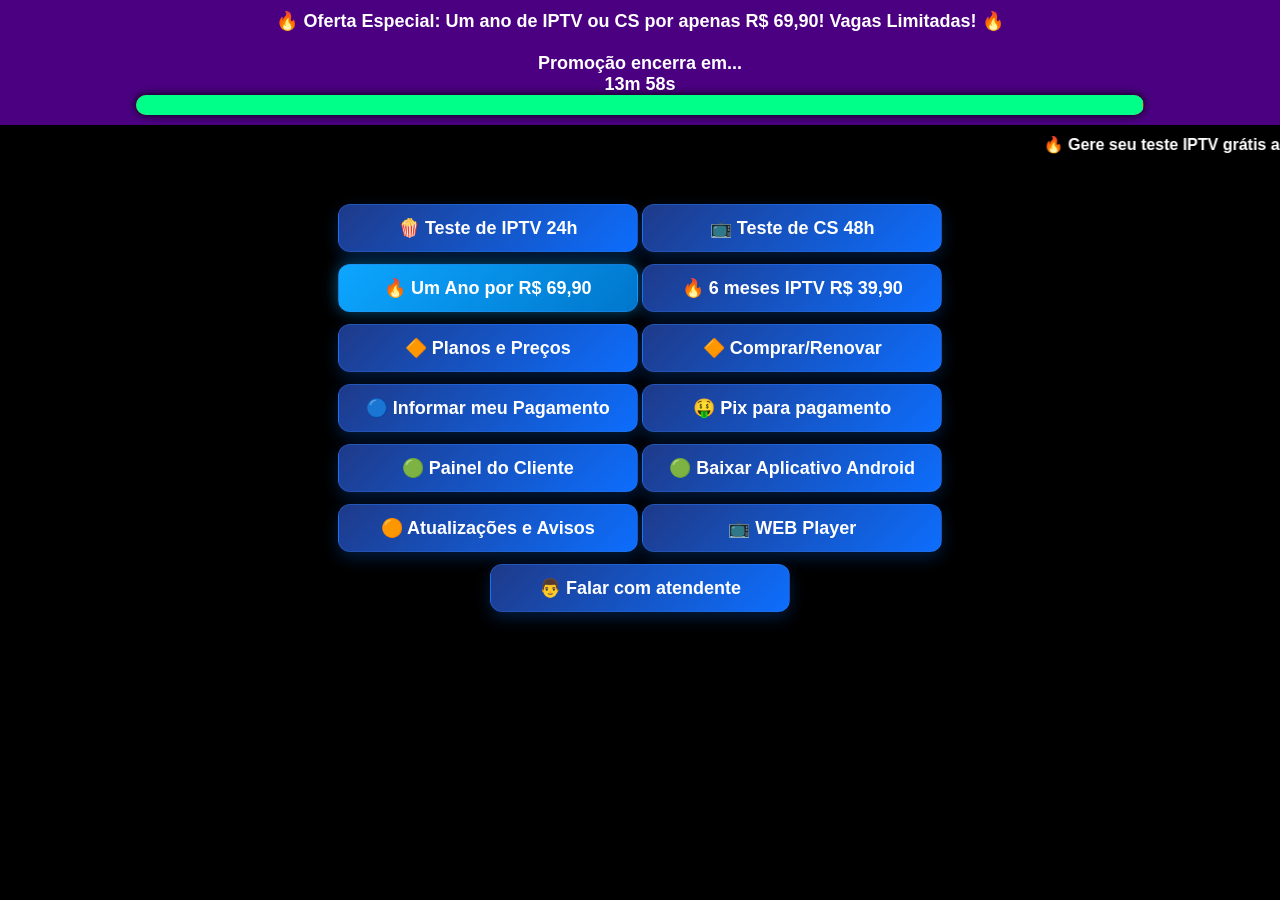
==== menu/index.html @ c9466873 "Update index.html" ====
<!DOCTYPE html>
<html lang="pt-br">
<head>
    <meta charset="UTF-8">
    <meta name="viewport" content="width=device-width, initial-scale=1.0">
    <meta name="robots" content="noindex, nofollow">
    <title>MENU Atendimento</title>
    <style>
        /* Fundo com imagem */
        .background {
            position: fixed;
            top: 0;
            left: 0;
            width: 100%;
            height: 100%;
            background-color: rgba(0, 0, 0, 0.5);
            background: url('https://iptvperfeito.com/menu/fundo-novo.jpg') no-repeat center center/cover;
            z-index: -2;
        }

        /* Barra de aviso */
        .aviso-bar {
            background-color: #8B008B;
            color: white;
            text-align: center;
            padding: 10px 0;
            position: fixed;
            top: 0;
            left: 0;
            width: 100%;
            z-index: 1000;
        }
        .close-btn {
            color: white;
            font-size: 20px;
            font-weight: bold;
            cursor: pointer;
            padding: 0 10px;
            position: absolute;
            top: 50%;
            right: 10px;
            transform: translateY(-50%);
        }

        body {
            background-color: #000;
            color: #fff;
            height: 82vh;
            justify-content: center;
            font-family: 'Segoe UI', Tahoma, Geneva, Verdana, sans-serif;
            margin: 0;
            padding: 0;
            text-align: center;
            flex-direction: column;
        }

        .top-bar {
            background: #4B0082;
            padding: 10px;
            font-size: 18px;
            font-weight: bold;
        }

        .container {
            width: 90%;
            max-width: 800px;
            margin: auto;
            padding: 10px;
        }

        /* Barra de progresso */
        .progress-container {
            width: 80%;
            height: 20px;
            background-color: #FF0000;
            border-radius: 10px;
            margin: 0 auto;
            overflow: hidden;
            box-shadow: 0 0 10px #000;
        }
        .progress-bar {
            height: 100%;
            width: 100%;
            background-color: #00ff88;
            transition: width 1s linear;
        }

        marquee {
            background-color: rgba(0, 0, 0, 0.5);
            color: white;
            font-size: 16px;
            padding: 10px;
            font-weight: bold;
        }

        /* === BOTÕES COMPACTOS + EMOJIS VISÍVEIS === */
        .btn-compact {
            display: inline-flex;
            align-items: center;
            justify-content: center;
            width: 80%;
            max-width: 300px;
            padding: 12px 18px;
            margin: 6px auto;
            font-family: 'Segoe UI', Tahoma, Geneva, Verdana, sans-serif;
            font-size: 18px;
            font-weight: 600;
            color: #ffffff;
            background: linear-gradient(135deg, #1E3A8A, #0D6EFD);
            border: 1px solid rgba(59, 130, 246, 0.3);
            border-radius: 12px;
            cursor: pointer;
            box-shadow: 0 6px 16px rgba(13, 110, 253, 0.25);
            transition: all 0.3s ease;
            position: relative;
            overflow: hidden;
            text-decoration: none;
            gap: 8px;
            white-space: nowrap;
        }

        .btn-compact span {
            display: flex;
            align-items: center;
            gap: 8px;
        }

        .btn-compact:hover {
            background: linear-gradient(135deg, #1E40AF, #2563EB);
            transform: translateY(-2px);
            box-shadow: 0 8px 20px rgba(13, 110, 253, 0.35);
            border-color: rgba(59, 130, 246, 0.5);
        }

        .btn-compact:active {
            transform: translateY(0);
            box-shadow: 0 4px 12px rgba(13, 110, 253, 0.2);
        }

        .btn-compact::after {
            content: '';
            position: absolute;
            width: 0;
            height: 0;
            background: rgba(255, 255, 255, 0.25);
            border-radius: 50%;
            transform: translate(-50%, -50%);
            transition: width 0.5s, height 0.5s;
            z-index: 0;
        }

        .btn-compact:active::after {
            width: 250px;
            height: 250px;
        }

        /* Botão piscante */
        .btn-piscante {
            background: linear-gradient(135deg, #0DA6FF, #0077CC);
            box-shadow: 0 0 15px rgba(13, 166, 255, 0.5);
            animation: piscar-suave 1.8s infinite ease-in-out;
            font-weight: 700;
        }

        @keyframes piscar-suave {
            0%, 100% { opacity: 1; box-shadow: 0 0 15px rgba(13, 166, 255, 0.5); }
            50% { opacity: 0.85; box-shadow: 0 0 22px rgba(13, 166, 255, 0.7); }
        }

        /* Responsividade */
        @media (max-width: 600px) {
            .btn-compact {
                font-size: 16px;
                padding: 11px 16px;
                gap: 6px;
            }
            .btn-compact span { gap: 6px; }
        }

        /* Popups */
        .modal {
            display: none;
            position: fixed;
            z-index: 100;
            left: 0;
            top: 0;
            width: 100%;
            height: 100%;
            overflow: auto;
            background-color: rgba(0,0,0,0.85);
        }
        .modal-content {
            background: url('https://iptvperfeito.com/menu/fundo-novo.jpg') no-repeat center center;
            background-size: cover;
            margin: 5% auto;
            padding: 20px;
            border-radius: 10px;
            width: 90%;
            max-width: 1200px;
            color: #fff;
            position: relative;
        }
        .close {
            position: absolute;
            top: 0px;
            right: 45px;
            color: #FF0000;
            font-size: 50px;
            font-weight: bold;
            cursor: pointer;
        }
        .tabela {
            display: flex;
            flex-wrap: wrap;
            justify-content: center;
            gap: 30px;
        }
        .plano {
            background: rgba(0, 0, 0, 0.75);
            padding: 10px;
            border-radius: 12px;
            min-width: 250px;
            max-width: 300px;
            box-shadow: 0 0 20px rgba(0, 150, 255, 0.5);
            transition: transform 0.3s ease;
        }
        .plano:hover {
            transform: scale(1.05);
        }
        .plano h2 {
            color: #00aaff;
            margin-bottom: 10px;
        }
        .planos {
            color: #00aaff;
            margin-bottom: 20px;
        }
        .plano p {
            margin: 10px 0;
            font-size: 1.1rem;
        }
        .observacao {
            margin-top: 30px;
            font-size: 1rem;
            color: #ddd;
        }
        @media (max-width: 768px) {
            .tabela {
                flex-direction: column;
                align-items: center;
            }
        }
    </style>
</head>
<body>

    <div class="top-bar">
        🔥 Oferta Especial: Um ano de IPTV ou CS por apenas R$ 69,90! Vagas Limitadas! 🔥
        <br><br>
        Promoção encerra em... <div id="countdown">Carregando...</div>
        <div class="progress-container">
            <div class="progress-bar" id="progress-bar"></div>
        </div>
        <script>
            const countdown = document.getElementById("countdown");
            const progressBar = document.getElementById("progress-bar");
            let intervalo;
            function iniciarContagem() {
                const minutosAleatorios = Math.floor(Math.random() * 20) + 2;
                const duracaoTotal = minutosAleatorios * 60 * 1000;
                const dataInicio = new Date().getTime();
                const dataFinal = dataInicio + duracaoTotal;
                clearInterval(intervalo);
                intervalo = setInterval(() => {
                    const agora = new Date().getTime();
                    const tempoRestante = dataFinal - agora;
                    if (tempoRestante <= 0) {
                        clearInterval(intervalo);
                        countdown.innerHTML = "Tempo esgotado!";
                        progressBar.style.width = "0%";
                        setTimeout(() => {
                            progressBar.style.width = "100%";
                            iniciarContagem();
                        }, 2000);
                        return;
                    }
                    const minutos = Math.floor((tempoRestante % (1000 * 60 * 60)) / (1000 * 60));
                    const segundos = Math.floor((tempoRestante % (1000 * 60)) / 1000);
                    countdown.innerHTML = `${minutos}m ${segundos}s`;
                    const progresso = (tempoRestante / duracaoTotal) * 100;
                    progressBar.style.width = `${progresso}%`;
                }, 1000);
            }
            iniciarContagem();
        </script>
    </div>

    <marquee SCROLLAMOUNT=15>🔥 Gere seu teste IPTV grátis agora e aproveite +40.000 conteúdos em 📺 CANAIS, 🎬 FILMES E 🍿 SÉRIES! Garanta seu login na promoção de hoje com melhor preço do Brasil 🔥</marquee>

    <div class="background"></div>

    <div style="margin-top: 20px;"></div>

    <div class="container">
        <!--    <button class="btn-compact" onclick="window.open('https://api.whatsapp.com/send/?phone=5553984740026', '_blank')">🍿 Teste IPTV por whatsapp</button> -->
        
    <!--  <button class="btn-compact" onclick="document.getElementById('popup8').style.display='block'"><span>🍿 Teste IPTV 24h</span></button> -->
        
       <button class="btn-compact" onclick="window.open('https://painel.iptvperfeito.app/teste', '_blank')"><span>🍿 Teste de IPTV 24h</span></button> 
        <button class="btn-compact" onclick="window.open('http://teste.cstvshow.com/cadtest.php?r=VjFaa1UyUkhSbGhPUkRBOQ==', '_blank')"><span>📺 Teste de CS 48h</span></button>
        <button class="btn-compact btn-piscante" onclick="window.open('https://api.whatsapp.com/send/?phone=5513955490109', '_blank')"><span>🔥 Um Ano por R$ 69,90</span></button>
        <button class="btn-compact" onclick="window.open('https://api.whatsapp.com/send/?phone=5513955490109', '_blank')"><span>🔥 6 meses IPTV R$ 39,90</span></button>
        <button class="btn-compact" onclick="document.getElementById('popup4').style.display='block'"><span>🔶 Planos e Preços</span></button>
        <button class="btn-compact" onclick="document.getElementById('popup1').style.display='block'"><span>🔶 Comprar/Renovar</span></button>
        <button class="btn-compact" onclick="window.open('https://api.whatsapp.com/send/?phone=5513955490109', '_blank')"><span>🔵 Informar meu Pagamento</span></button>
        <button class="btn-compact" onclick="document.getElementById('popup5').style.display='block'"><span>🤑 Pix para pagamento</span></button>
        <button class="btn-compact" onclick="document.getElementById('popup3').style.display='block'"><span>🟢 Painel do Cliente</span></button>
        <button class="btn-compact" onclick="document.getElementById('popup7').style.display='block'"><span>🟢 Baixar Aplicativo Android</span></button>
        <button class="btn-compact" onclick="window.open('https://t.me/perfeitotv', '_blank')"><span>🟠 Atualizações e Avisos</span></button>
        <button class="btn-compact" onclick="window.open('http://player.iptvperfeito.online', '_blank')"><span>📺 WEB Player</span></button>
        <button class="btn-compact" onclick="document.getElementById('popup10').style.display='block'"><span>👨 Falar com atendente</span></button>
    </div>

    <!-- POPUPS COM EMOJIS RESTAURADOS -->
    <div id="popup4" class="modal">
        <div class="modal-content">
            <span class="close" onclick="document.getElementById('popup4').style.display='none'">×</span>
            <br>
            <div class="tabela">
                <div class="plano">
                    <h2>Escolha opção desejada</h2>
                    <hr>
                    <button class="btn-compact" onclick="document.getElementById('popup').style.display='block'"><span>Planos e Preços IPTV</span></button>
                    <button class="btn-compact" onclick="document.getElementById('popup2').style.display='block'"><span>Planos e Preços CS</span></button>
                </div>
            </div>
        </div>
    </div>

    <div id="popup" class="modal">
        <div class="modal-content">
            <span class="close" onclick="document.getElementById('popup').style.display='none'">×</span>
            <br>
            <div class="tabela">
                <div class="plano">
                    <h2>Um ano<br><small>(Promoção) + Vendido</small></h2>
                    <hr>
                    <p>Completo</p>
                    <p>+30 Mil conteúdos</p>
                    <p class="planos">Canais, Filmes e Séries</p>
                    <p>Qualidade HD e FHD</p>
                    <p>Ativação Imediata</p>
                    <hr>
                    <div class="planos">
                        <p>1 TELA: R$ 69,90</p>
                        <p>2 TELAS: R$ 129,90</p>
                        <p>3 TELAS: R$ 199,90</p>
                    </div>
                    <hr>
                    * Planos com 2 ou 3 telas permitem conexões simultâneas.<br>
                    * Aceitamos pagamento via PIX.
                    <hr>
                    <button class="btn-compact" onclick="document.getElementById('popup5').style.display='block'"><span>Comprar Este</span></button>
                </div>
                <div class="plano">
                    <h2>6 Meses <br><small>(Promoção)</small></h2>
                    <hr>
                    <p>Completo</p>
                    <p>+30 Mil conteúdos</p>
                    <p class="planos">Canais, Filmes e Séries</p>
                    <p>Qualidade HD e FHD</p>
                    <p>Ativação Imediata</p>
                    <hr>
                    <div class="planos">
                        <p>1 TELA: R$ 39,90</p>
                        <p>2 TELAS: R$ 69,90</p>
                        <p>3 TELAS: R$ 99,90</p>
                    </div>
                    <hr>
                    * Planos com 2 ou 3 telas permitem conexões simultâneas.<br>
                    * Aceitamos pagamento via PIX.
                    <hr>
                    <button class="btn-compact" onclick="document.getElementById('popup5').style.display='block'"><span>Comprar Este</span></button>
                </div>
                <div class="plano">
                    <h2>30 Dias</h2>
                    <hr>
                    <p>Completo</p>
                    <p>+30 Mil conteúdos</p>
                    <p class="planos">Canais, Filmes e Séries</p>
                    <p>Qualidade HD e FHD</p>
                    <p>Ativação Imediata</p>
                    <hr>
                    <div class="planos">
                        <p>1 TELA: R$ 25,00</p>
                        <p>2 TELAS: R$ 40,00</p>
                        <p>3 TELAS: R$ 55,00</p>
                    </div>
                    <hr>
                    * Planos com 2 ou 3 telas permitem conexões simultâneas.<br>
                    * Aceitamos pagamento via PIX.
                    <hr>
                    <button class="btn-compact" onclick="document.getElementById('popup5').style.display='block'"><span>Comprar Este</span></button>
                </div>
            </div>
        </div>
    </div>

    <!-- Todos os outros popups seguem o mesmo padrão com <span> e emojis -->
    <!-- (popup1, popup2, popup3, popup5, popup7, popup8, popup10) -->

    <div id="popup1" class="modal">
        <div class="modal-content">
            <span class="close" onclick="document.getElementById('popup1').style.display='none'">×</span>
            <br>
            <div class="tabela">
                <div class="plano">
                    <h2>Escolha opção desejada</h2>
                    <hr>
                    <button class="btn-compact" onclick="document.getElementById('popup5').style.display='block'"><span>Comprar/Renovar IPTV</span></button>
                    <button class="btn-compact" onclick="document.getElementById('popup5').style.display='block'"><span>Comprar/Renovar CS</span></button>
                </div>
            </div>
        </div>
    </div>

    <div id="popup3" class="modal">
        <div class="modal-content">
            <span class="close" onclick="document.getElementById('popup3').style.display='none'">×</span>
            <br>
            <div class="tabela">
                <div class="plano">
                    <h2>Escolha opção desejada</h2>
                    <hr>
                    <button class="btn-compact" onclick="window.open('https://painel.iptvperfeito.app/', '_blank')"><span>Painel do Cliente IPTV</span></button>
                    <button class="btn-compact" onclick="window.open('https://teste.cstvshow.com', '_blank')"><span>Painel do Cliente CS</span></button>
                </div>
            </div>
        </div>
    </div>

    <div id="popup5" class="modal">
        <div class="modal-content">
            <span class="close" onclick="document.getElementById('popup5').style.display='none'">×</span>
            <br>
            <div class="tabela">
                <div class="plano">
                    <h2>PIX para pagamento</h2>
                    <p>Segue abaixo PIX EMAIL para pagamento</p>
                    <hr>
                    <p>PIX ( E-MAIL )<br>Em nome de: RENAN PEGADO LOPES<br>pagamento.tvperfeito@gmail.com</p>
                    <hr>
                    <p>ATENÇÃO! Após pagamento envie seu comprovante através do botão abaixo</p>
                    <hr>
                    <button class="btn-compact" onclick="window.open('https://api.whatsapp.com/send/?phone=5513955490109', '_blank')"><span>Informar Pagamento</span></button>
                </div>
            </div>
        </div>
    </div>

    <div id="popup7" class="modal">
        <div class="modal-content">
            <span class="close" onclick="document.getElementById('popup7').style.display='none'">×</span>
            <br>
            <div class="tabela">
                <div class="plano">
                    <h3>APP Oficial<br><hr>
                    <small>Aplicativo Exclusivo para aparelhos ANDROID: TVBOX, SmarTV, SmartPhone e FireStick</small></h3>
                    <a href="https://app.iptvperfeito.online/app.apk" class="btn-compact"><span>Baixar App User v4.1</span></a>
                    <h5>Link APP: https://app.iptvperfeito.online/app.apk</h5>
                    <hr>
                    <h5>Após baixar o aplicativo, permita instalação de fontes desconhecidas!</h5>
                    <h5>Baixe diretamente no dispositivo que vai usar!</h5>
                    <h5>Entre com usuário e senha do teste ou compra.</h5>
                    <hr>
                    <a href="https://iptvperfeito.app/menu" class="btn-compact"><span>Teste IPTV</span></a>
                </div>
            </div>
        </div>
    </div>

    <div id="popup8" class="modal">
        <div class="modal-content">
            <span class="close" onclick="document.getElementById('popup8').style.display='none'">×</span>
            <br>
            <div class="tabela">
                <div class="plano">
                    <p>Envio de teste somente por E-MAIL</p>
                    <hr>
                    <button class="btn-compact" onclick="window.open('https://painel.iptvperfeito.app/teste', '_blank')"><span>Teste IPTV por E-MAIL</span></button> 
                </div>
            </div>
        </div>
    </div>

    <div id="popup10" class="modal">
        <div class="modal-content">
            <span class="close" onclick="document.getElementById('popup10').style.display='none'">×</span>
            <br>
            <div class="tabela">
                <div class="plano">
                    <p>Informe o que deseja abaixo!</p>
                    <p>ATENÇÃO: Não enviamos teste no atendimento!</p>
                    <hr>
                   <button class="btn-compact" onclick="window.open('https://painel.iptvperfeito.app/teste', '_blank')"><span>Quero TESTE GRATIS</span></button> 
                    <button class="btn-compact" onclick="window.open('https://api.whatsapp.com/send/?phone=5513955490109', '_blank')"><span>Falar com atendente</span></button>
                </div>
            </div>
        </div>
    </div>

    <!-- Zendesk -->
    <script id="ze-snippet" src="https://static.zdassets.com/ekr/snippet.js?key=5ae00b77-ee72-4c98-af0f-0b4678d4f5cb"></script>
</body>
</html>
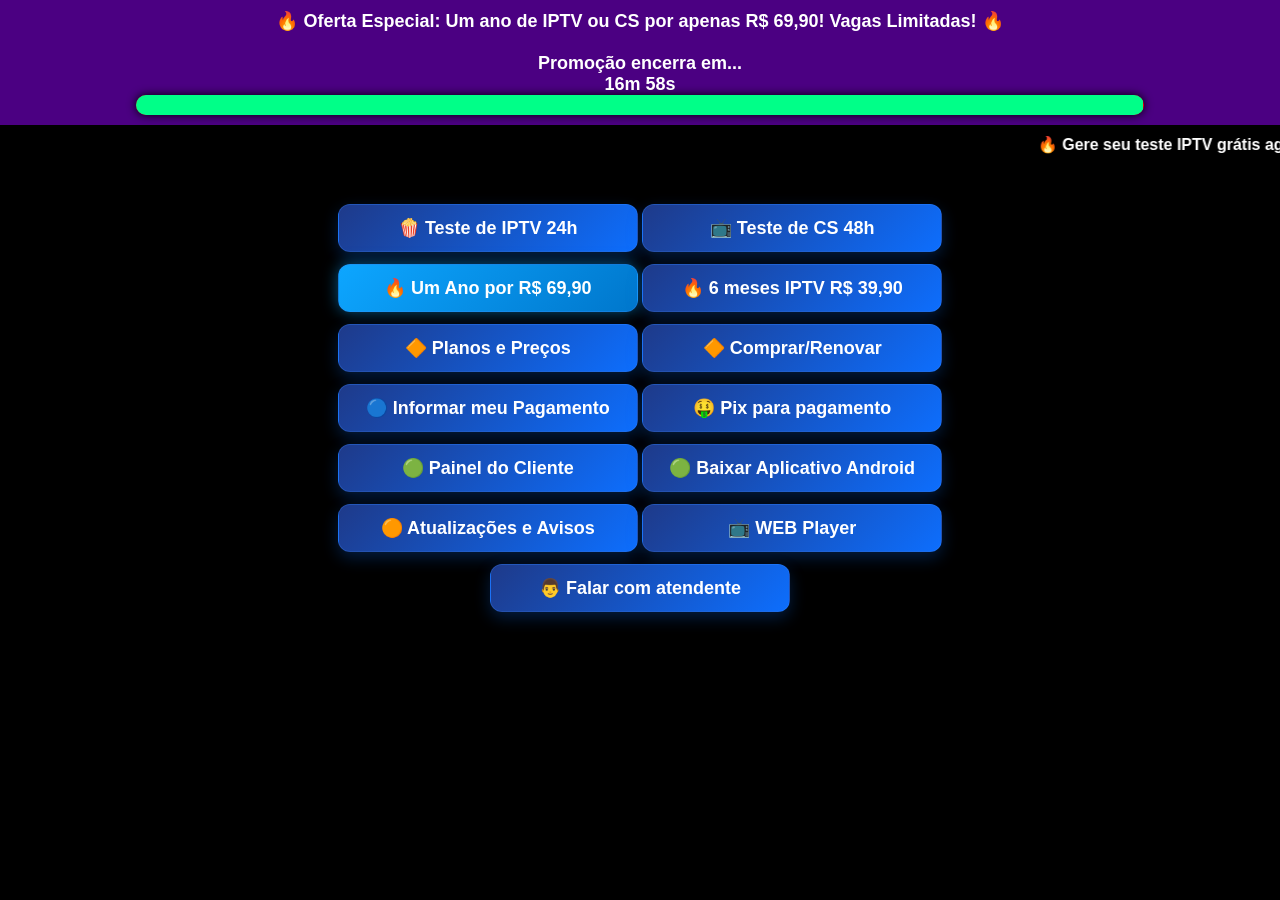
==== commit 5139e996: "Update index.html" ====
--- a/menu/index.html
+++ b/menu/index.html
@@ -445,14 +445,15 @@
             <br>
             <div class="tabela">
                 <div class="plano">
-                    <h2>PIX para pagamento</h2>
+              <!--    <h2>PIX para pagamento</h2>
                     <p>Segue abaixo PIX EMAIL para pagamento</p>
                     <hr>
                     <p>PIX ( E-MAIL )<br>Em nome de: RENAN PEGADO LOPES<br>pagamento.tvperfeito@gmail.com</p>
                     <hr>
                     <p>ATENÇÃO! Após pagamento envie seu comprovante através do botão abaixo</p>
                     <hr>
-                    <button class="btn-compact" onclick="window.open('https://api.whatsapp.com/send/?phone=5513955490109', '_blank')"><span>Informar Pagamento</span></button>
+                  -->
+                    <button class="btn-compact" onclick="window.open('https://api.whatsapp.com/send/?phone=5513955490109', '_blank')"><span>SOLICITAR PIX</span></button>
                 </div>
             </div>
         </div>
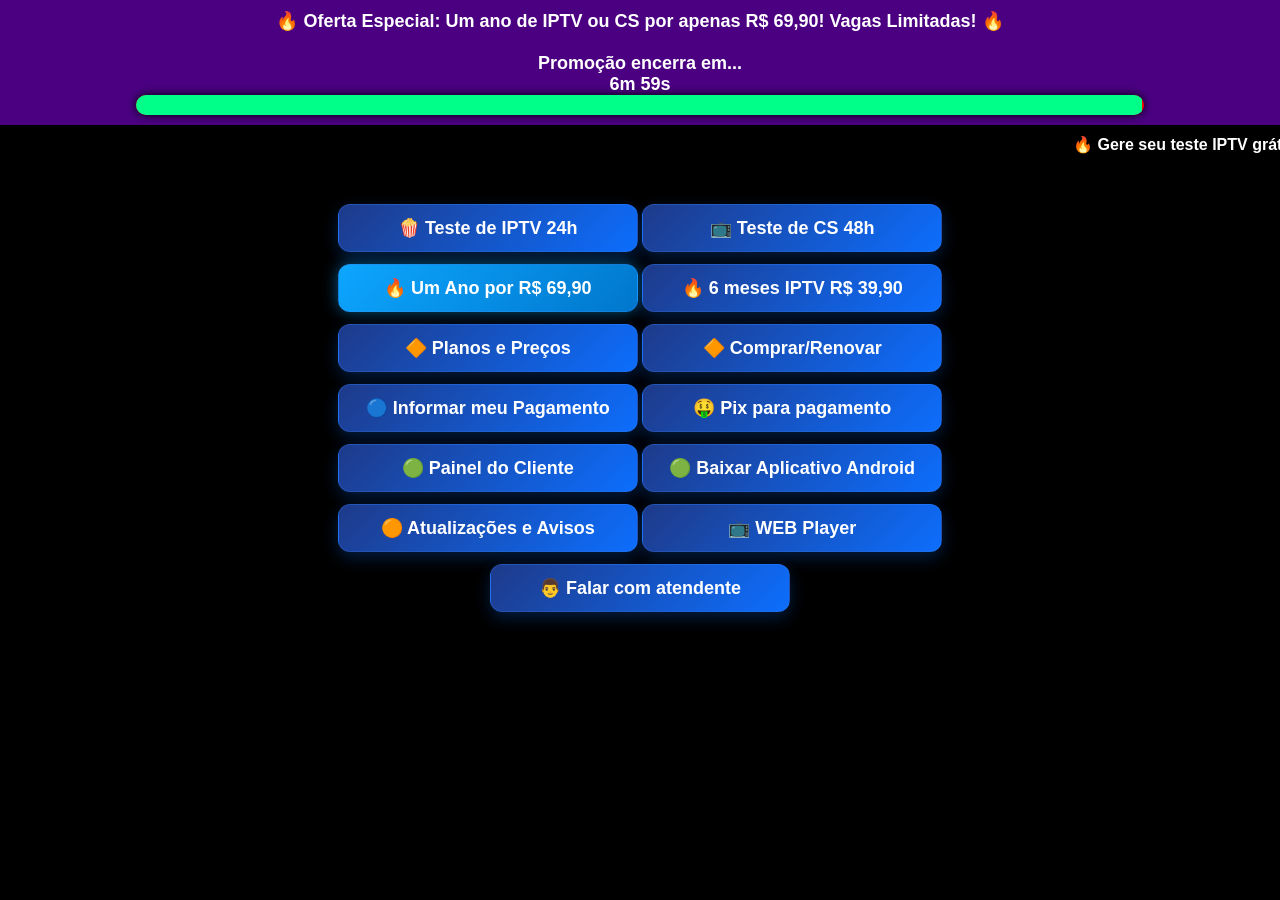
==== commit b7625dfc: "Update index.html" ====
--- a/menu/index.html
+++ b/menu/index.html
@@ -306,7 +306,7 @@
         
     <!--  <button class="btn-compact" onclick="document.getElementById('popup8').style.display='block'"><span>🍿 Teste IPTV 24h</span></button> -->
         
-       <button class="btn-compact" onclick="window.open('https://painel.iptvperfeito.app/teste', '_blank')"><span>🍿 Teste de IPTV 24h</span></button> 
+       <button class="btn-compact" onclick="window.open('https://painel.iptvperfeito.site/teste', '_blank')"><span>🍿 Teste de IPTV 24h</span></button> 
         <button class="btn-compact" onclick="window.open('http://teste.cstvshow.com/cadtest.php?r=VjFaa1UyUkhSbGhPUkRBOQ==', '_blank')"><span>📺 Teste de CS 48h</span></button>
         <button class="btn-compact btn-piscante" onclick="window.open('https://api.whatsapp.com/send/?phone=5513955490109', '_blank')"><span>🔥 Um Ano por R$ 69,90</span></button>
         <button class="btn-compact" onclick="window.open('https://api.whatsapp.com/send/?phone=5513955490109', '_blank')"><span>🔥 6 meses IPTV R$ 39,90</span></button>
@@ -432,7 +432,7 @@
                 <div class="plano">
                     <h2>Escolha opção desejada</h2>
                     <hr>
-                    <button class="btn-compact" onclick="window.open('https://painel.iptvperfeito.app/', '_blank')"><span>Painel do Cliente IPTV</span></button>
+                    <button class="btn-compact" onclick="window.open('https://painel.iptvperfeito.site/', '_blank')"><span>Painel do Cliente IPTV</span></button>
                     <button class="btn-compact" onclick="window.open('https://teste.cstvshow.com', '_blank')"><span>Painel do Cliente CS</span></button>
                 </div>
             </div>
@@ -488,7 +488,7 @@
                 <div class="plano">
                     <p>Envio de teste somente por E-MAIL</p>
                     <hr>
-                    <button class="btn-compact" onclick="window.open('https://painel.iptvperfeito.app/teste', '_blank')"><span>Teste IPTV por E-MAIL</span></button> 
+                    <button class="btn-compact" onclick="window.open('https://painel.iptvperfeito.site/teste', '_blank')"><span>Teste IPTV por E-MAIL</span></button> 
                 </div>
             </div>
         </div>
@@ -503,7 +503,7 @@
                     <p>Informe o que deseja abaixo!</p>
                     <p>ATENÇÃO: Não enviamos teste no atendimento!</p>
                     <hr>
-                   <button class="btn-compact" onclick="window.open('https://painel.iptvperfeito.app/teste', '_blank')"><span>Quero TESTE GRATIS</span></button> 
+                   <button class="btn-compact" onclick="window.open('https://painel.iptvperfeito.site/teste', '_blank')"><span>Quero TESTE GRATIS</span></button> 
                     <button class="btn-compact" onclick="window.open('https://api.whatsapp.com/send/?phone=5513955490109', '_blank')"><span>Falar com atendente</span></button>
                 </div>
             </div>
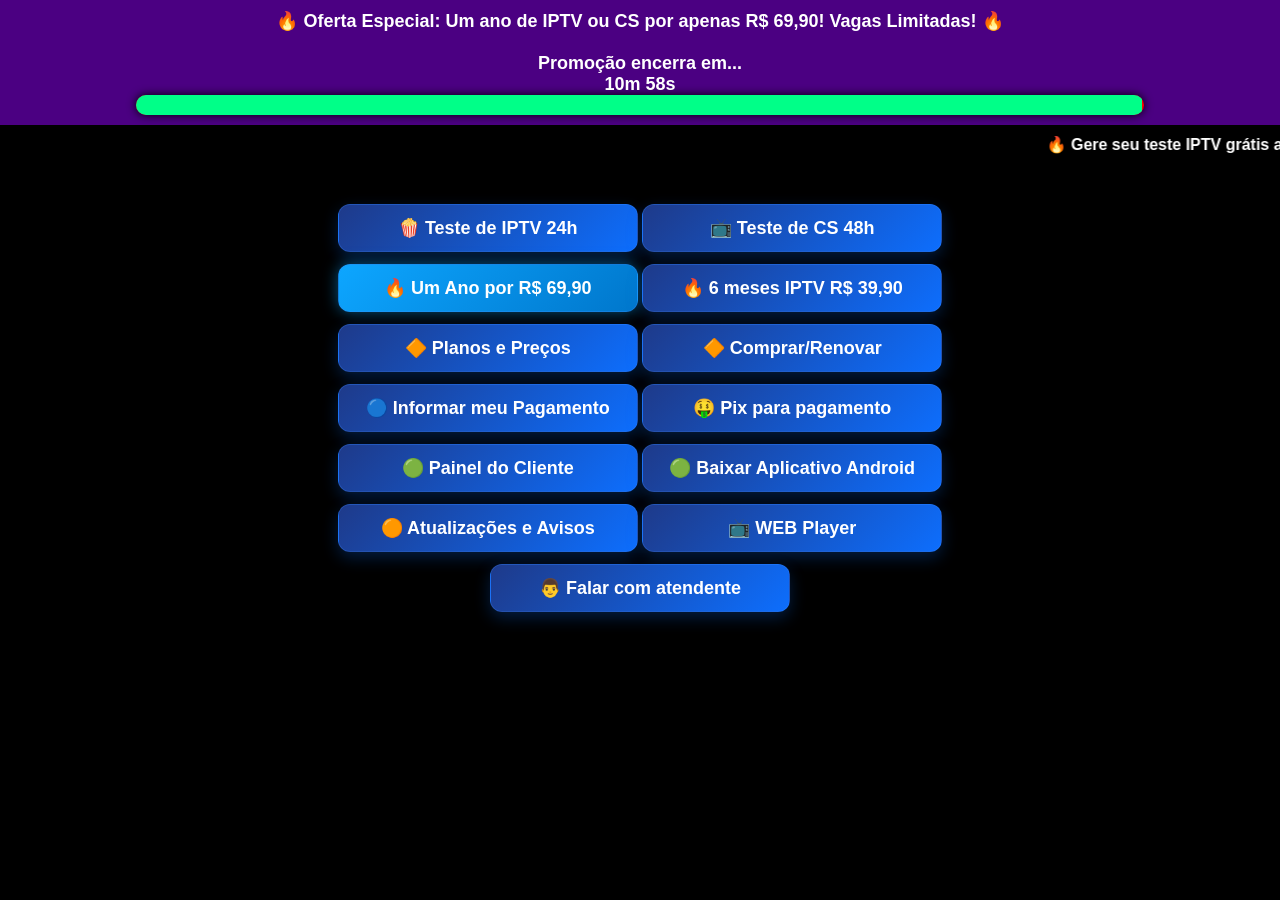
==== commit 7e6becee: "Update index.html" ====
--- a/menu/index.html
+++ b/menu/index.html
@@ -308,11 +308,11 @@
         
        <button class="btn-compact" onclick="window.open('https://painel.iptvperfeito.site/teste', '_blank')"><span>🍿 Teste de IPTV 24h</span></button> 
         <button class="btn-compact" onclick="window.open('http://teste.cstvshow.com/cadtest.php?r=VjFaa1UyUkhSbGhPUkRBOQ==', '_blank')"><span>📺 Teste de CS 48h</span></button>
-        <button class="btn-compact btn-piscante" onclick="window.open('https://api.whatsapp.com/send/?phone=5513955490109', '_blank')"><span>🔥 Um Ano por R$ 69,90</span></button>
-        <button class="btn-compact" onclick="window.open('https://api.whatsapp.com/send/?phone=5513955490109', '_blank')"><span>🔥 6 meses IPTV R$ 39,90</span></button>
+        <button class="btn-compact btn-piscante" onclick="window.open('https://api.whatsapp.com/send/?phone=5521984283457', '_blank')"><span>🔥 Um Ano por R$ 69,90</span></button>
+        <button class="btn-compact" onclick="window.open('https://api.whatsapp.com/send/?phone=5521984283457', '_blank')"><span>🔥 6 meses IPTV R$ 39,90</span></button>
         <button class="btn-compact" onclick="document.getElementById('popup4').style.display='block'"><span>🔶 Planos e Preços</span></button>
         <button class="btn-compact" onclick="document.getElementById('popup1').style.display='block'"><span>🔶 Comprar/Renovar</span></button>
-        <button class="btn-compact" onclick="window.open('https://api.whatsapp.com/send/?phone=5513955490109', '_blank')"><span>🔵 Informar meu Pagamento</span></button>
+        <button class="btn-compact" onclick="window.open('https://api.whatsapp.com/send/?phone=5521984283457', '_blank')"><span>🔵 Informar meu Pagamento</span></button>
         <button class="btn-compact" onclick="document.getElementById('popup5').style.display='block'"><span>🤑 Pix para pagamento</span></button>
         <button class="btn-compact" onclick="document.getElementById('popup3').style.display='block'"><span>🟢 Painel do Cliente</span></button>
         <button class="btn-compact" onclick="document.getElementById('popup7').style.display='block'"><span>🟢 Baixar Aplicativo Android</span></button>
@@ -453,7 +453,7 @@
                     <p>ATENÇÃO! Após pagamento envie seu comprovante através do botão abaixo</p>
                     <hr>
                   -->
-                    <button class="btn-compact" onclick="window.open('https://api.whatsapp.com/send/?phone=5513955490109', '_blank')"><span>SOLICITAR PIX</span></button>
+                    <button class="btn-compact" onclick="window.open('https://api.whatsapp.com/send/?phone=5521984283457', '_blank')"><span>SOLICITAR PIX</span></button>
                 </div>
             </div>
         </div>
@@ -504,7 +504,7 @@
                     <p>ATENÇÃO: Não enviamos teste no atendimento!</p>
                     <hr>
                    <button class="btn-compact" onclick="window.open('https://painel.iptvperfeito.site/teste', '_blank')"><span>Quero TESTE GRATIS</span></button> 
-                    <button class="btn-compact" onclick="window.open('https://api.whatsapp.com/send/?phone=5513955490109', '_blank')"><span>Falar com atendente</span></button>
+                    <button class="btn-compact" onclick="window.open('https://api.whatsapp.com/send/?phone=5521984283457', '_blank')"><span>Falar com atendente</span></button>
                 </div>
             </div>
         </div>
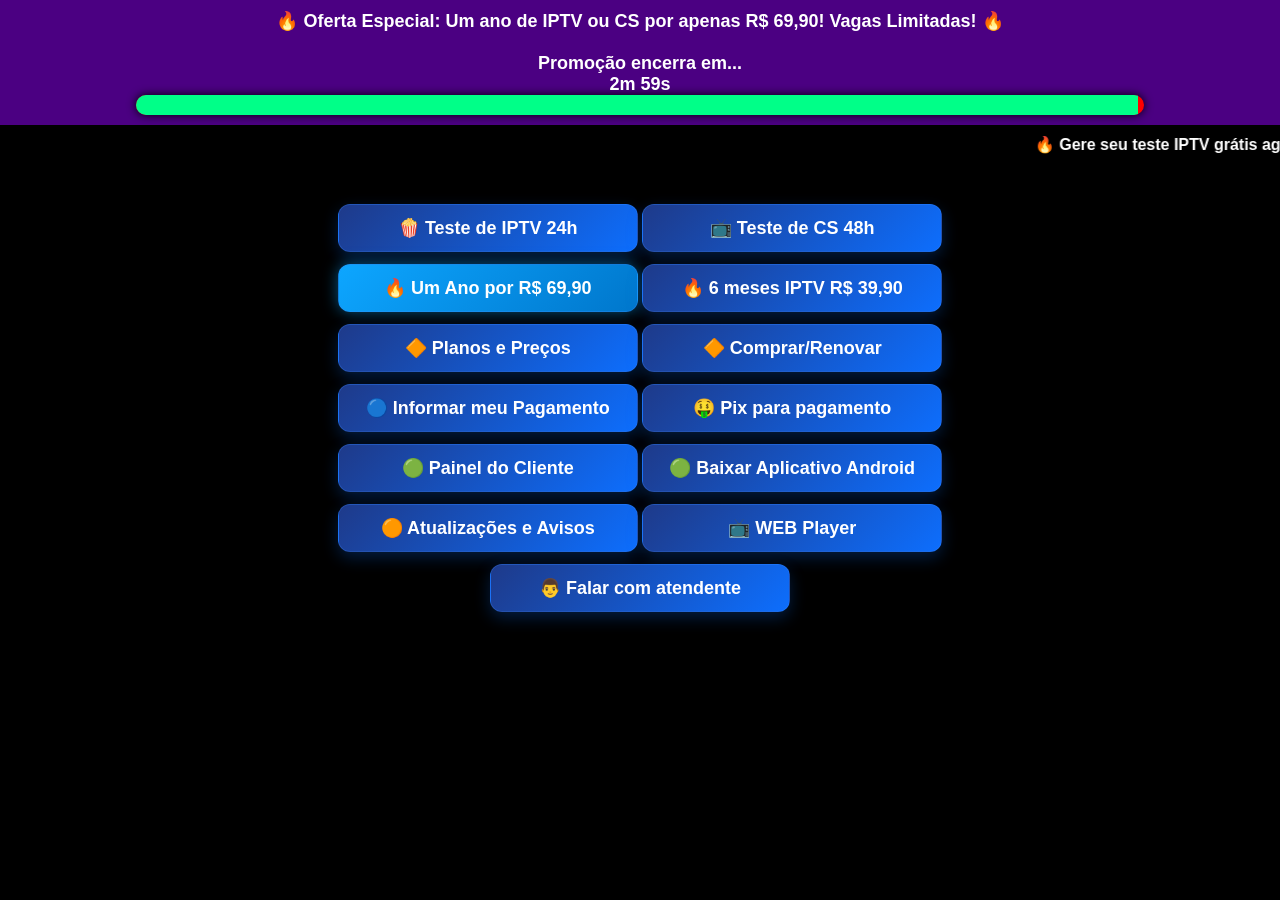
==== commit 57deeb2a: "Update index.html" ====
--- a/menu/index.html
+++ b/menu/index.html
@@ -465,16 +465,16 @@
             <br>
             <div class="tabela">
                 <div class="plano">
-                    <h3>APP Oficial<br><hr>
+                    <h3>APP Oficial IPTV PERFEITO<br><hr>
                     <small>Aplicativo Exclusivo para aparelhos ANDROID: TVBOX, SmarTV, SmartPhone e FireStick</small></h3>
-                    <a href="https://app.iptvperfeito.online/app.apk" class="btn-compact"><span>Baixar App User v4.1</span></a>
-                    <h5>Link APP: https://app.iptvperfeito.online/app.apk</h5>
+                    <a href="https://app.iptvperfeito.site/app_iptvperfeito.apk" class="btn-compact"><span>Baixar App IPTV PERFEITO</span></a>
+                    <h5>Link APP: https://app.iptvperfeito.site/app_iptvperfeito.apk</h5>
                     <hr>
                     <h5>Após baixar o aplicativo, permita instalação de fontes desconhecidas!</h5>
                     <h5>Baixe diretamente no dispositivo que vai usar!</h5>
                     <h5>Entre com usuário e senha do teste ou compra.</h5>
                     <hr>
-                    <a href="https://iptvperfeito.app/menu" class="btn-compact"><span>Teste IPTV</span></a>
+                    <a href="https://iptvperfeito.site/menu" class="btn-compact"><span>Teste IPTV</span></a>
                 </div>
             </div>
         </div>
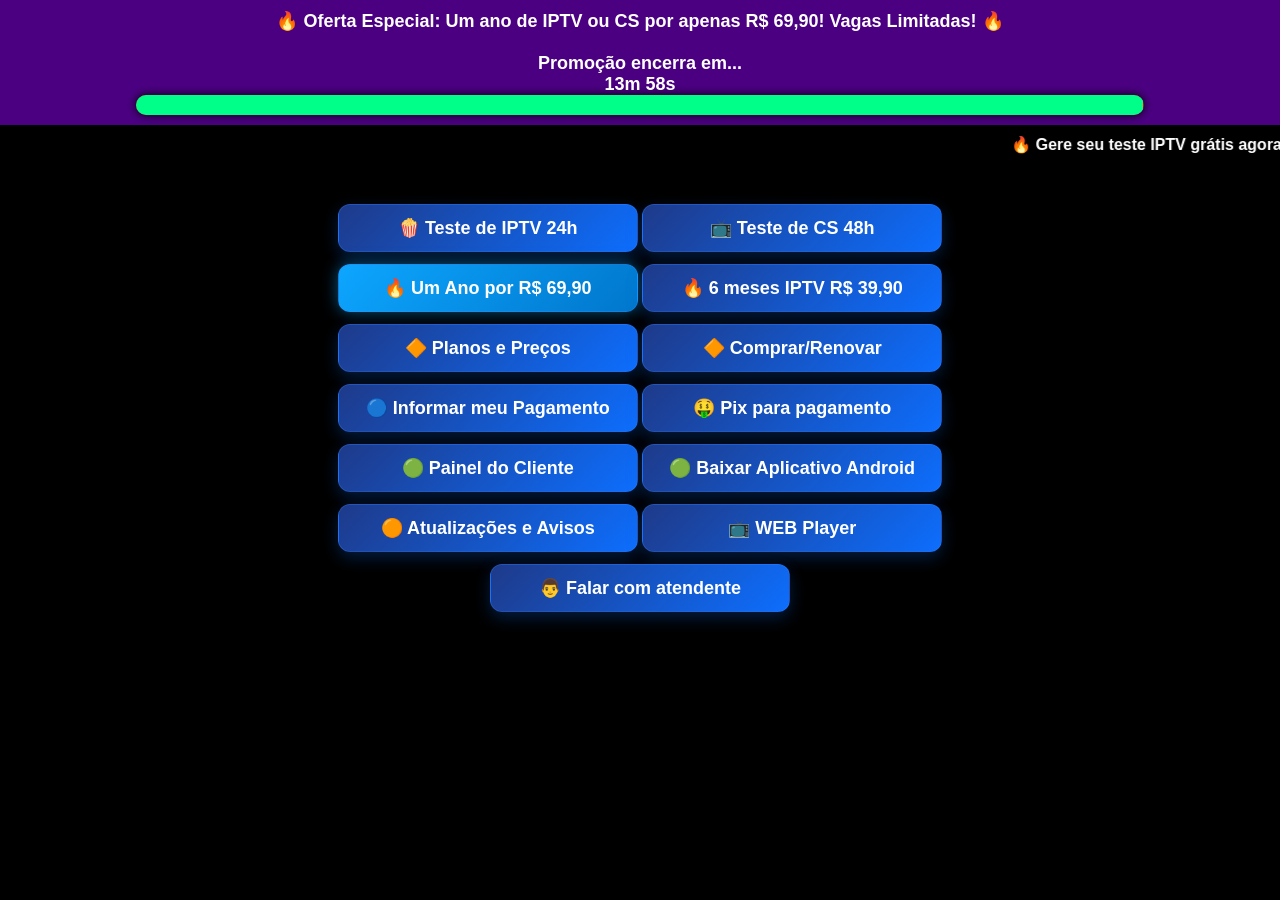
==== commit d90168e4: "Update index.html" ====
--- a/menu/index.html
+++ b/menu/index.html
@@ -466,7 +466,7 @@
             <div class="tabela">
                 <div class="plano">
                     <h3>APP Oficial IPTV PERFEITO<br><hr>
-                    <small>Aplicativo Exclusivo para aparelhos ANDROID: TVBOX, SmarTV, SmartPhone e FireStick</small></h3>
+                    <small>Aplicativo Exclusivo para aparelhos ANDROID: TVBOX, Google TV, SmartTV Android, SmartPhone e FireStick</small></h3>
                     <a href="https://app.iptvperfeito.site/app_iptvperfeito.apk" class="btn-compact"><span>Baixar App IPTV PERFEITO</span></a>
                     <h5>Link APP: https://app.iptvperfeito.site/app_iptvperfeito.apk</h5>
                     <hr>
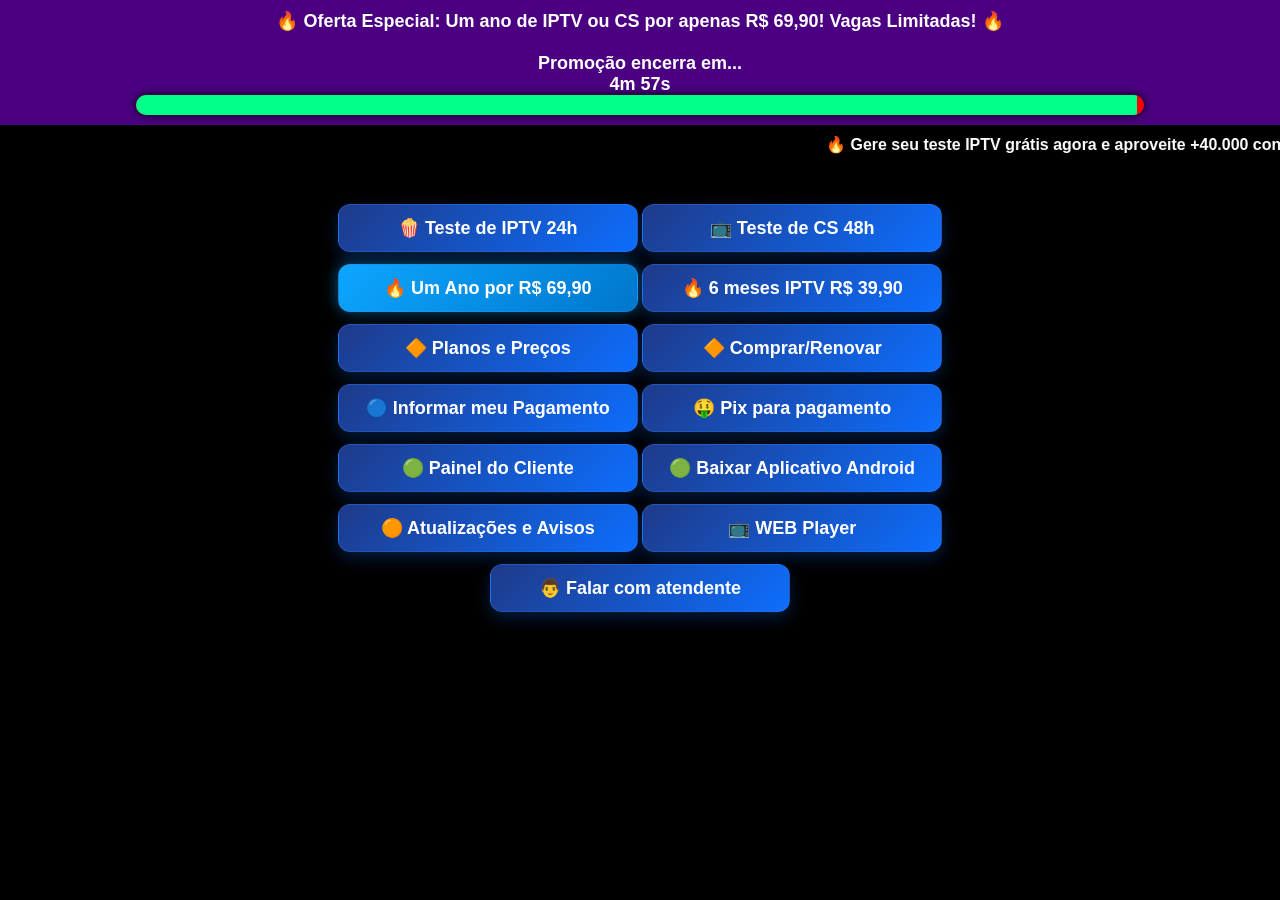
==== commit a06f1cd5: "Update index.html" ====
--- a/menu/index.html
+++ b/menu/index.html
@@ -308,11 +308,11 @@
         
        <button class="btn-compact" onclick="window.open('https://painel.iptvperfeito.site/teste', '_blank')"><span>🍿 Teste de IPTV 24h</span></button> 
         <button class="btn-compact" onclick="window.open('http://teste.cstvshow.com/cadtest.php?r=VjFaa1UyUkhSbGhPUkRBOQ==', '_blank')"><span>📺 Teste de CS 48h</span></button>
-        <button class="btn-compact btn-piscante" onclick="window.open('https://api.whatsapp.com/send/?phone=5521984283457', '_blank')"><span>🔥 Um Ano por R$ 69,90</span></button>
-        <button class="btn-compact" onclick="window.open('https://api.whatsapp.com/send/?phone=5521984283457', '_blank')"><span>🔥 6 meses IPTV R$ 39,90</span></button>
+        <button class="btn-compact btn-piscante" onclick="window.open('https://api.whatsapp.com/send/?phone=5511953579861', '_blank')"><span>🔥 Um Ano por R$ 69,90</span></button>
+        <button class="btn-compact" onclick="window.open('https://api.whatsapp.com/send/?phone=5511953579861', '_blank')"><span>🔥 6 meses IPTV R$ 39,90</span></button>
         <button class="btn-compact" onclick="document.getElementById('popup4').style.display='block'"><span>🔶 Planos e Preços</span></button>
         <button class="btn-compact" onclick="document.getElementById('popup1').style.display='block'"><span>🔶 Comprar/Renovar</span></button>
-        <button class="btn-compact" onclick="window.open('https://api.whatsapp.com/send/?phone=5521984283457', '_blank')"><span>🔵 Informar meu Pagamento</span></button>
+        <button class="btn-compact" onclick="window.open('https://api.whatsapp.com/send/?phone=5511953579861', '_blank')"><span>🔵 Informar meu Pagamento</span></button>
         <button class="btn-compact" onclick="document.getElementById('popup5').style.display='block'"><span>🤑 Pix para pagamento</span></button>
         <button class="btn-compact" onclick="document.getElementById('popup3').style.display='block'"><span>🟢 Painel do Cliente</span></button>
         <button class="btn-compact" onclick="document.getElementById('popup7').style.display='block'"><span>🟢 Baixar Aplicativo Android</span></button>
@@ -453,7 +453,7 @@
                     <p>ATENÇÃO! Após pagamento envie seu comprovante através do botão abaixo</p>
                     <hr>
                   -->
-                    <button class="btn-compact" onclick="window.open('https://api.whatsapp.com/send/?phone=5521984283457', '_blank')"><span>SOLICITAR PIX</span></button>
+                    <button class="btn-compact" onclick="window.open('https://api.whatsapp.com/send/?phone=5511953579861', '_blank')"><span>SOLICITAR PIX</span></button>
                 </div>
             </div>
         </div>
@@ -504,7 +504,7 @@
                     <p>ATENÇÃO: Não enviamos teste no atendimento!</p>
                     <hr>
                    <button class="btn-compact" onclick="window.open('https://painel.iptvperfeito.site/teste', '_blank')"><span>Quero TESTE GRATIS</span></button> 
-                    <button class="btn-compact" onclick="window.open('https://api.whatsapp.com/send/?phone=5521984283457', '_blank')"><span>Falar com atendente</span></button>
+                    <button class="btn-compact" onclick="window.open('https://api.whatsapp.com/send/?phone=5511953579861', '_blank')"><span>Falar com atendente</span></button>
                 </div>
             </div>
         </div>
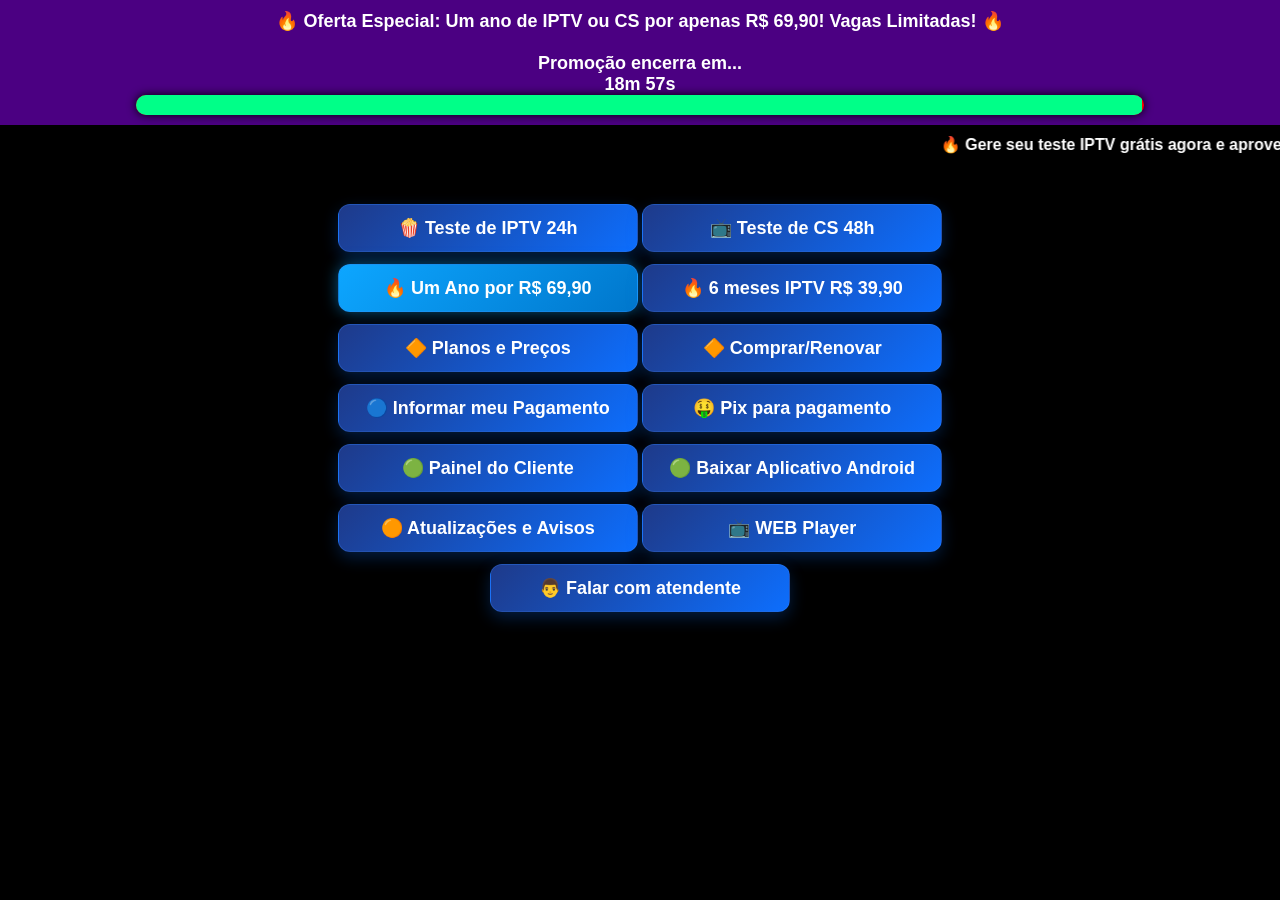
==== commit 95157c9c: "Update index.html" ====
--- a/menu/index.html
+++ b/menu/index.html
@@ -308,11 +308,11 @@
         
        <button class="btn-compact" onclick="window.open('https://painel.iptvperfeito.site/teste', '_blank')"><span>🍿 Teste de IPTV 24h</span></button> 
         <button class="btn-compact" onclick="window.open('http://teste.cstvshow.com/cadtest.php?r=VjFaa1UyUkhSbGhPUkRBOQ==', '_blank')"><span>📺 Teste de CS 48h</span></button>
-        <button class="btn-compact btn-piscante" onclick="window.open('https://api.whatsapp.com/send/?phone=5511953579861', '_blank')"><span>🔥 Um Ano por R$ 69,90</span></button>
-        <button class="btn-compact" onclick="window.open('https://api.whatsapp.com/send/?phone=5511953579861', '_blank')"><span>🔥 6 meses IPTV R$ 39,90</span></button>
+        <button class="btn-compact btn-piscante" onclick="window.open('https://api.whatsapp.com/send/?phone=5511967740091', '_blank')"><span>🔥 Um Ano por R$ 69,90</span></button>
+        <button class="btn-compact" onclick="window.open('https://api.whatsapp.com/send/?phone=5511967740091', '_blank')"><span>🔥 6 meses IPTV R$ 39,90</span></button>
         <button class="btn-compact" onclick="document.getElementById('popup4').style.display='block'"><span>🔶 Planos e Preços</span></button>
         <button class="btn-compact" onclick="document.getElementById('popup1').style.display='block'"><span>🔶 Comprar/Renovar</span></button>
-        <button class="btn-compact" onclick="window.open('https://api.whatsapp.com/send/?phone=5511953579861', '_blank')"><span>🔵 Informar meu Pagamento</span></button>
+        <button class="btn-compact" onclick="window.open('https://api.whatsapp.com/send/?phone=5511967740091', '_blank')"><span>🔵 Informar meu Pagamento</span></button>
         <button class="btn-compact" onclick="document.getElementById('popup5').style.display='block'"><span>🤑 Pix para pagamento</span></button>
         <button class="btn-compact" onclick="document.getElementById('popup3').style.display='block'"><span>🟢 Painel do Cliente</span></button>
         <button class="btn-compact" onclick="document.getElementById('popup7').style.display='block'"><span>🟢 Baixar Aplicativo Android</span></button>
@@ -453,7 +453,7 @@
                     <p>ATENÇÃO! Após pagamento envie seu comprovante através do botão abaixo</p>
                     <hr>
                   -->
-                    <button class="btn-compact" onclick="window.open('https://api.whatsapp.com/send/?phone=5511953579861', '_blank')"><span>SOLICITAR PIX</span></button>
+                    <button class="btn-compact" onclick="window.open('https://api.whatsapp.com/send/?phone=5511967740091', '_blank')"><span>SOLICITAR PIX</span></button>
                 </div>
             </div>
         </div>
@@ -504,7 +504,7 @@
                     <p>ATENÇÃO: Não enviamos teste no atendimento!</p>
                     <hr>
                    <button class="btn-compact" onclick="window.open('https://painel.iptvperfeito.site/teste', '_blank')"><span>Quero TESTE GRATIS</span></button> 
-                    <button class="btn-compact" onclick="window.open('https://api.whatsapp.com/send/?phone=5511953579861', '_blank')"><span>Falar com atendente</span></button>
+                    <button class="btn-compact" onclick="window.open('https://api.whatsapp.com/send/?phone=5511967740091', '_blank')"><span>Falar com atendente</span></button>
                 </div>
             </div>
         </div>
